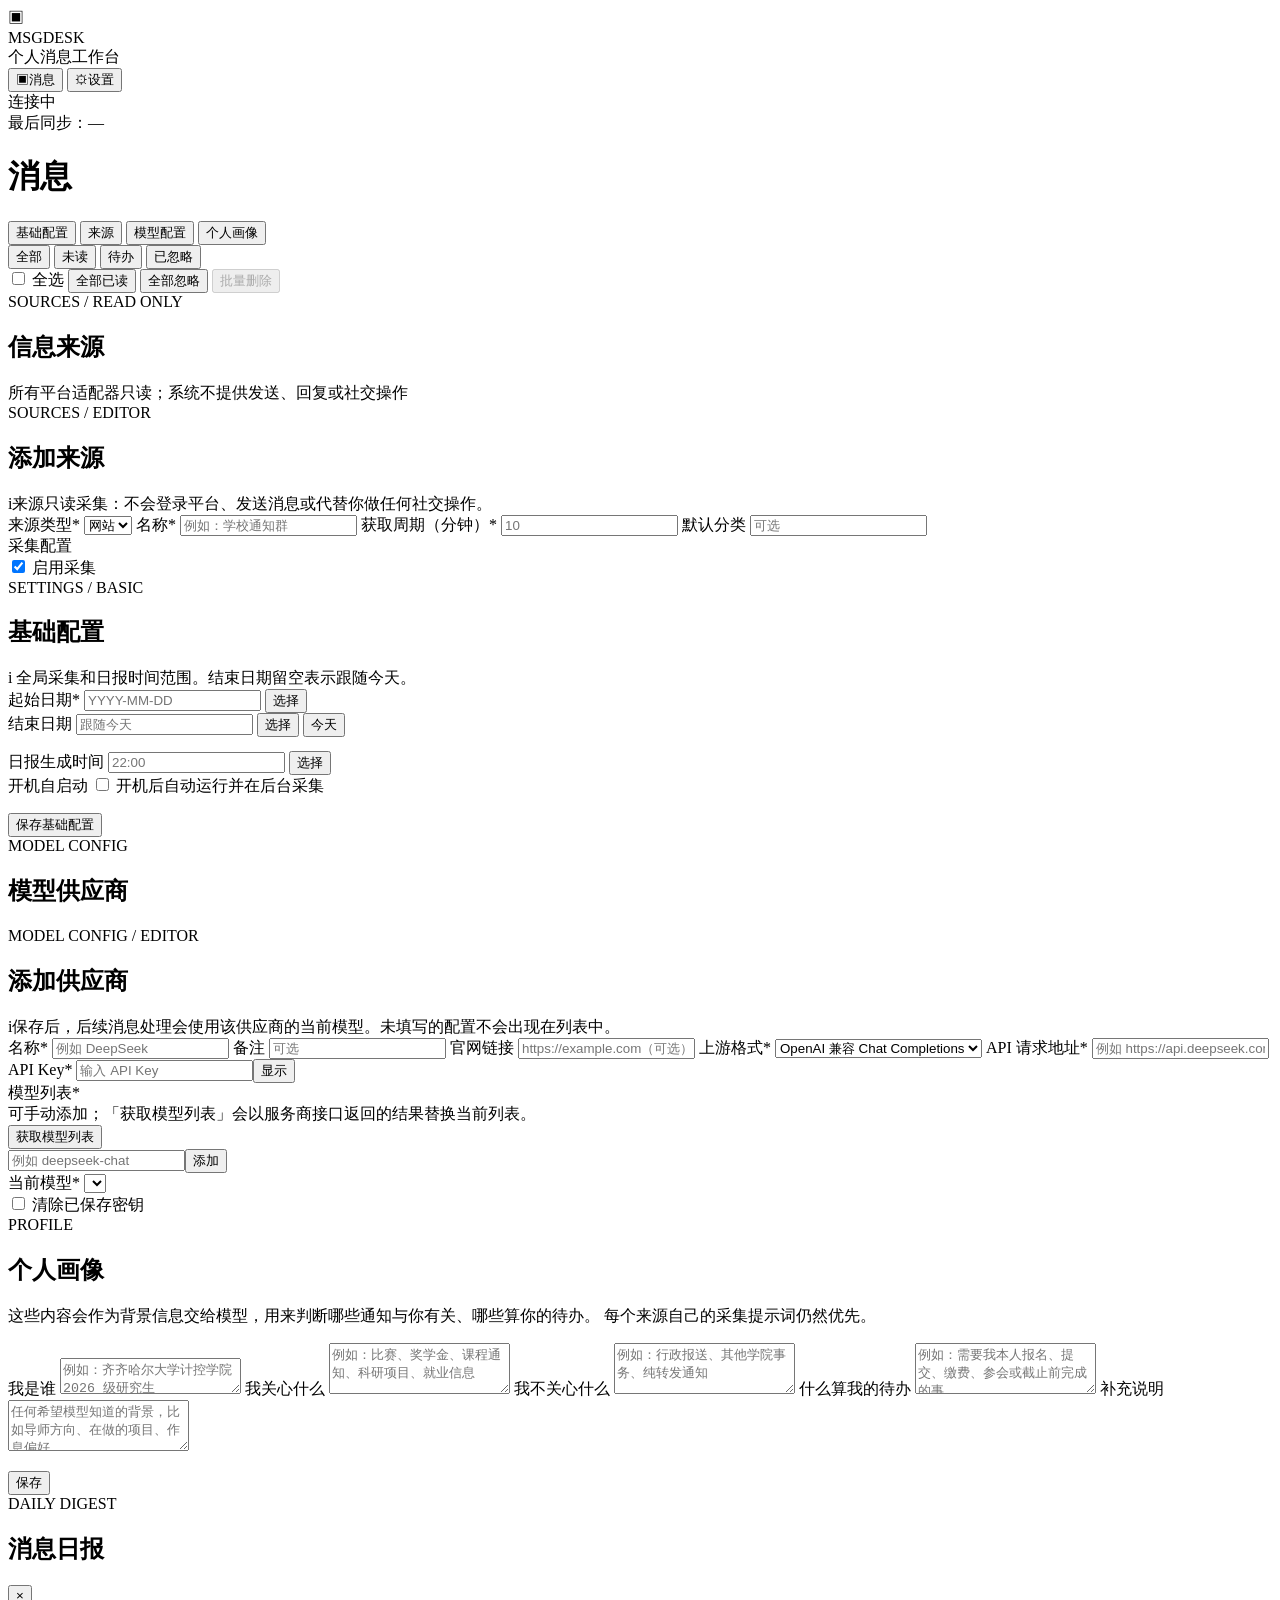
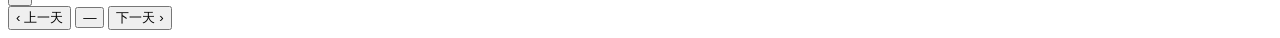
==== msgdesk/api/static/index.html @ 95bcf04c "fix: 基础配置空白区域不再误触发日期面板" ====
<!doctype html>
<html lang="zh-CN">
<head>
<meta charset="utf-8">
<meta name="viewport" content="width=device-width, initial-scale=1">
<title>MSGDESK · 个人消息工作台</title>
  <link rel="stylesheet" href="/app.css">
</head>
<body>
<div class="app">
  <aside class="sidebar">
    <div class="brand">
      <div class="brand-mark">▣</div>
      <div>
        <div class="brand-name">MSGDESK</div>
        <div class="brand-sub">个人消息工作台</div>
      </div>
    </div>
    <nav class="nav">
      <button class="nav-item active" data-view="messages" onclick="showView('messages')">
        <span class="nav-icon">▣</span><span>消息</span><span class="nav-count" id="navUnread"></span>
      </button>
      <button class="nav-item" data-view="settings" onclick="showView('settings')">
        <span class="nav-icon">⚙</span><span>设置</span>
      </button>
    </nav>
    <div class="sidebar-foot">
      <div class="service-line"><span class="dot" id="serviceDot"></span><span id="serviceText">连接中</span></div>
      <div class="tiny">最后同步：<span id="lastSync">—</span></div>
    </div>
  </aside>

  <main class="main">
    <header class="topbar">
      <div class="title-wrap">
        <h1 id="pageTitle">消息</h1>
        <span class="page-meta" id="pageMeta"></span>
      </div>
      <div class="top-actions" id="topActions"></div>
    </header>

    <div class="content">
      <div class="settings-tabs" id="settingsTabs">
        <button class="btn tiny" data-settings-tab="basic" onclick="showView('basic')">基础配置</button>
        <button class="btn tiny" data-settings-tab="sources" onclick="showView('sources')">来源</button>
        <button class="btn tiny" data-settings-tab="model" onclick="showView('model')">模型配置</button>
        <button class="btn tiny" data-settings-tab="profile" onclick="showView('profile')">个人画像</button>
      </div>

      <section class="view active" id="view-messages">
        <div class="filters-bar">
          <div class="chips" id="messageFilters">
            <button class="chip active" data-filter="all" onclick="setFilter('all')">全部</button>
            <button class="chip" data-filter="unread" onclick="setFilter('unread')">未读</button>
            <button class="chip" data-filter="todo" onclick="setFilter('todo')">待办</button>
            <button class="chip" data-filter="ignored" onclick="setFilter('ignored')">已忽略</button>
          </div>
          <div class="batch-actions">
            <label class="check"><input type="checkbox" id="selectAll" onchange="toggleSelectAll(this.checked)"> 全选</label>
            <button class="btn tiny" onclick="markAllRead()">全部已读</button>
            <button class="btn tiny" onclick="askIgnoreAll()">全部忽略</button>
            <button class="btn tiny danger" id="batchDeleteBtn" disabled onclick="askBatchDelete()">批量删除</button>
          </div>
        </div>
        <div id="messageList" class="list-wrap"></div>
      </section>

      <section class="view" id="view-sources">
        <div class="panel model-list-page" id="sourceListPage">
          <div class="panel-head">
            <div>
              <div class="eyebrow">SOURCES / READ ONLY</div>
              <h2>信息来源</h2>
            </div>
            <span class="muted small">所有平台适配器只读；系统不提供发送、回复或社交操作</span>
          </div>
          <div class="chips" id="sourceFilters"></div>
          <div id="sourceList" class="model-list"></div>
        </div>

        <form class="panel model-editor" id="sourceEditor" onsubmit="saveSourceForm(event)">
          <div class="model-editor-head">
            <div>
              <div class="eyebrow">SOURCES / EDITOR</div>
              <h2 id="sourceEditorTitle">添加来源</h2>
            </div>
          </div>
          <div class="model-callout"><span class="model-callout-icon">i</span><span>来源只读采集：不会登录平台、发送消息或代替你做任何社交操作。</span></div>
          <div class="model-provider-grid">
            <label class="field"><span class="field-title">来源类型<span class="required">*</span></span>
              <select id="srcType" onchange="renderSourceConfigFields(this.value, state.sourceFormConfig)">
                <option value="ai_web">网站</option>
                <option value="qq_onebot">QQ</option>
              </select>
            </label>
            <label class="field"><span class="field-title">名称<span class="required">*</span></span>
              <input id="srcName" placeholder="例如：学校通知群">
            </label>
            <label class="field field-half"><span class="field-title">获取周期（分钟）<span class="required">*</span></span>
              <input id="srcInterval" type="number" min="1" placeholder="10">
            </label>
            <label class="field field-half"><span class="field-title">默认分类</span>
              <input id="srcCategory" placeholder="可选">
            </label>
          </div>
          <div class="model-list-section">
            <div class="field-label">采集配置</div>
            <div id="sourceConfigFields"></div>
          </div>
          <div class="model-form-actions">
            <label class="check"><input type="checkbox" id="srcEnabled" checked> 启用采集</label>
          </div>
        </form>
      </section>

      <section class="view" id="view-basic">
        <div class="panel">
          <div class="panel-head">
            <div>
              <div class="eyebrow">SETTINGS / BASIC</div>
              <h2>基础配置</h2>
            </div>
          </div>
          <div class="model-callout">
            <span class="model-callout-icon">i</span>
            <span>全局采集和日报时间范围。结束日期留空表示跟随今天。</span>
          </div>
          <div class="form-grid">
            <div class="field">
              <span class="field-title">起始日期<span class="required">*</span></span>
              <span class="date-row">
                <input id="rangeStart" readonly placeholder="YYYY-MM-DD" onclick="pickRangeStart()">
                <button type="button" class="btn tiny" onclick="pickRangeStart()">选择</button>
              </span>
            </div>
            <div class="field">
              <span class="field-title">结束日期</span>
              <span class="date-row">
                <input id="rangeEnd" readonly placeholder="跟随今天" onclick="pickRangeEnd()">
                <button type="button" class="btn tiny" onclick="pickRangeEnd()">选择</button>
                <button type="button" class="btn tiny" onclick="clearRangeEnd()" title="结束日期跟随今天">今天</button>
              </span>
            </div>
          </div>
          <div class="form-grid" style="margin-top:14px">
            <div class="field">
              <span class="field-title">日报生成时间</span>
              <span class="date-row">
                <input id="digestTime" readonly placeholder="22:00" onclick="pickDigestTime()">
                <button type="button" class="btn tiny" onclick="pickDigestTime()">选择</button>
              </span>
            </div>
            <label class="field">
              <span class="field-title">开机自启动</span>
              <label class="check"><input type="checkbox" id="autostartEnabled"> 开机后自动运行并在后台采集</label>
            </label>
          </div>
          <div class="row" style="margin-top:16px;gap:10px;align-items:center">
            <button class="btn primary" onclick="saveRange()">保存基础配置</button>
            <span class="muted tiny" id="rangeStatus"></span>
          </div>
        </div>
      </section>

      <section class="view" id="view-model">
        <div class="panel model-list-page" id="modelListPage">
          <div class="panel-head">
            <div>
              <div class="eyebrow">MODEL CONFIG</div>
              <h2>模型供应商</h2>
            </div>
          </div>
          <div id="modelProviderList" class="model-list"></div>
        </div>

        <form class="panel model-editor" id="modelEditor" onsubmit="saveModel(event)">
          <div class="model-editor-head">
            <div>
              <div class="eyebrow">MODEL CONFIG / EDITOR</div>
              <h2 id="modelEditorTitle">添加供应商</h2>
            </div>
          </div>
          <div class="model-callout"><span class="model-callout-icon">i</span><span>保存后，后续消息处理会使用该供应商的当前模型。未填写的配置不会出现在列表中。</span></div>
          <div class="model-provider-grid">
            <label class="field"><span class="field-title">名称<span class="required">*</span></span>
              <input id="modelDisplayName" placeholder="例如 DeepSeek">
            </label>
            <label class="field"><span class="field-title">备注</span>
              <input id="modelNote" placeholder="可选">
            </label>
            <label class="field field-wide"><span class="field-title">官网链接</span>
              <input id="modelOfficialUrl" placeholder="https://example.com（可选）">
            </label>
            <label class="field"><span class="field-title">上游格式<span class="required">*</span></span>
              <select id="modelProtocol">
                <option value="chat_completions">OpenAI 兼容 Chat Completions</option>
              </select>
            </label>
            <label class="field"><span class="field-title">API 请求地址<span class="required">*</span></span>
              <input id="modelBaseUrl" placeholder="例如 https://api.deepseek.com/v1">
            </label>
            <label class="field field-wide"><span class="field-title">API Key<span class="required">*</span></span>
              <span class="input-with-action"><input id="modelKey" type="password" autocomplete="off" placeholder="输入 API Key"><button type="button" class="btn tiny" onclick="toggleModelKey()">显示</button></span>
              <span class="model-key-hint" id="modelKeyHint"></span>
            </label>
          </div>
          <div class="model-list-section">
            <div class="model-list-head"><div><div class="field-label">模型列表<span class="required">*</span></div><div class="muted tiny">可手动添加；「获取模型列表」会以服务商接口返回的结果替换当前列表。</div></div><button type="button" class="btn tiny" data-action="fetch-models" onclick="fetchModelList()">获取模型列表</button></div>
            <div class="model-list-editor"><input id="modelListInput" placeholder="例如 deepseek-chat"><button type="button" class="btn tiny" onclick="addModelFromInput()">添加</button></div>
            <div id="modelListTags" class="model-tags"></div>
            <label class="field current-model-field"><span class="field-title">当前模型<span class="required">*</span></span>
              <select id="modelName" onchange="renderModelList(this.value)"></select>
            </label>
          </div>
          <div class="model-form-actions">
            <label class="check"><input type="checkbox" id="modelClearKey"> 清除已保存密钥</label>
          </div>
        </form>
      </section>

      <section class="view" id="view-profile">
        <div class="panel">
          <div class="panel-head">
            <div>
              <div class="eyebrow">PROFILE</div>
              <h2>个人画像</h2>
            </div>
          </div>
          <p class="muted small" style="margin:0 0 16px">
            这些内容会作为背景信息交给模型，用来判断哪些通知与你有关、哪些算你的待办。
            每个来源自己的采集提示词仍然优先。
          </p>
          <label class="field">
            <span class="field-title">我是谁</span>
            <textarea id="profileIdentity" rows="2" placeholder="例如：齐齐哈尔大学计控学院 2026 级研究生"></textarea>
          </label>
          <label class="field">
            <span class="field-title">我关心什么</span>
            <textarea id="profileInterests" rows="3" placeholder="例如：比赛、奖学金、课程通知、科研项目、就业信息"></textarea>
          </label>
          <label class="field">
            <span class="field-title">我不关心什么</span>
            <textarea id="profileIgnore" rows="3" placeholder="例如：行政报送、其他学院事务、纯转发通知"></textarea>
          </label>
          <label class="field">
            <span class="field-title">什么算我的待办</span>
            <textarea id="profileTodoRule" rows="3" placeholder="例如：需要我本人报名、提交、缴费、参会或截止前完成的事"></textarea>
          </label>
          <label class="field">
            <span class="field-title">补充说明</span>
            <textarea id="profileNotes" rows="3" placeholder="任何希望模型知道的背景，比如导师方向、在做的项目、作息偏好"></textarea>
          </label>
          <div class="row" style="margin-top:16px;gap:8px">
            <button class="btn primary" onclick="saveProfile()">保存</button>
            <span class="muted tiny" id="profileStatus"></span>
          </div>
        </div>
      </section>
    </div>
  </main>
</div>

<div class="drawer-mask" id="drawerMask" onclick="closeDigest()"></div>
<aside class="digest-drawer" id="digestDrawer" aria-hidden="true">
  <div class="drawer-head">
    <div>
      <div class="eyebrow">DAILY DIGEST</div>
      <h2 id="digestTitle">消息日报</h2>
    </div>
    <button class="icon-btn" onclick="closeDigest()" aria-label="关闭日报">×</button>
  </div>
  <div class="drawer-tools">
    <button type="button" class="btn tiny" id="digestPrevDay" onclick="shiftDigestDay(-1)">‹ 上一天</button>
    <button type="button" class="btn tiny" id="digestDate" onclick="pickDigestDate()">—</button>
    <button type="button" class="btn tiny" id="digestNextDay" onclick="shiftDigestDay(1)">下一天 ›</button>
  </div>
  <div class="drawer-body" id="digestBody"></div>
</aside>

<div class="modal-mask" id="modalMask" onclick="if(event.target===this)closeModal()">
  <div class="modal" id="modal"></div>
</div>
<div class="toast" id="toast"></div>
<div class="top-notice-stack" id="topNotice" aria-live="polite"></div>

<script src="/app.js" defer></script>
</body>
</html>
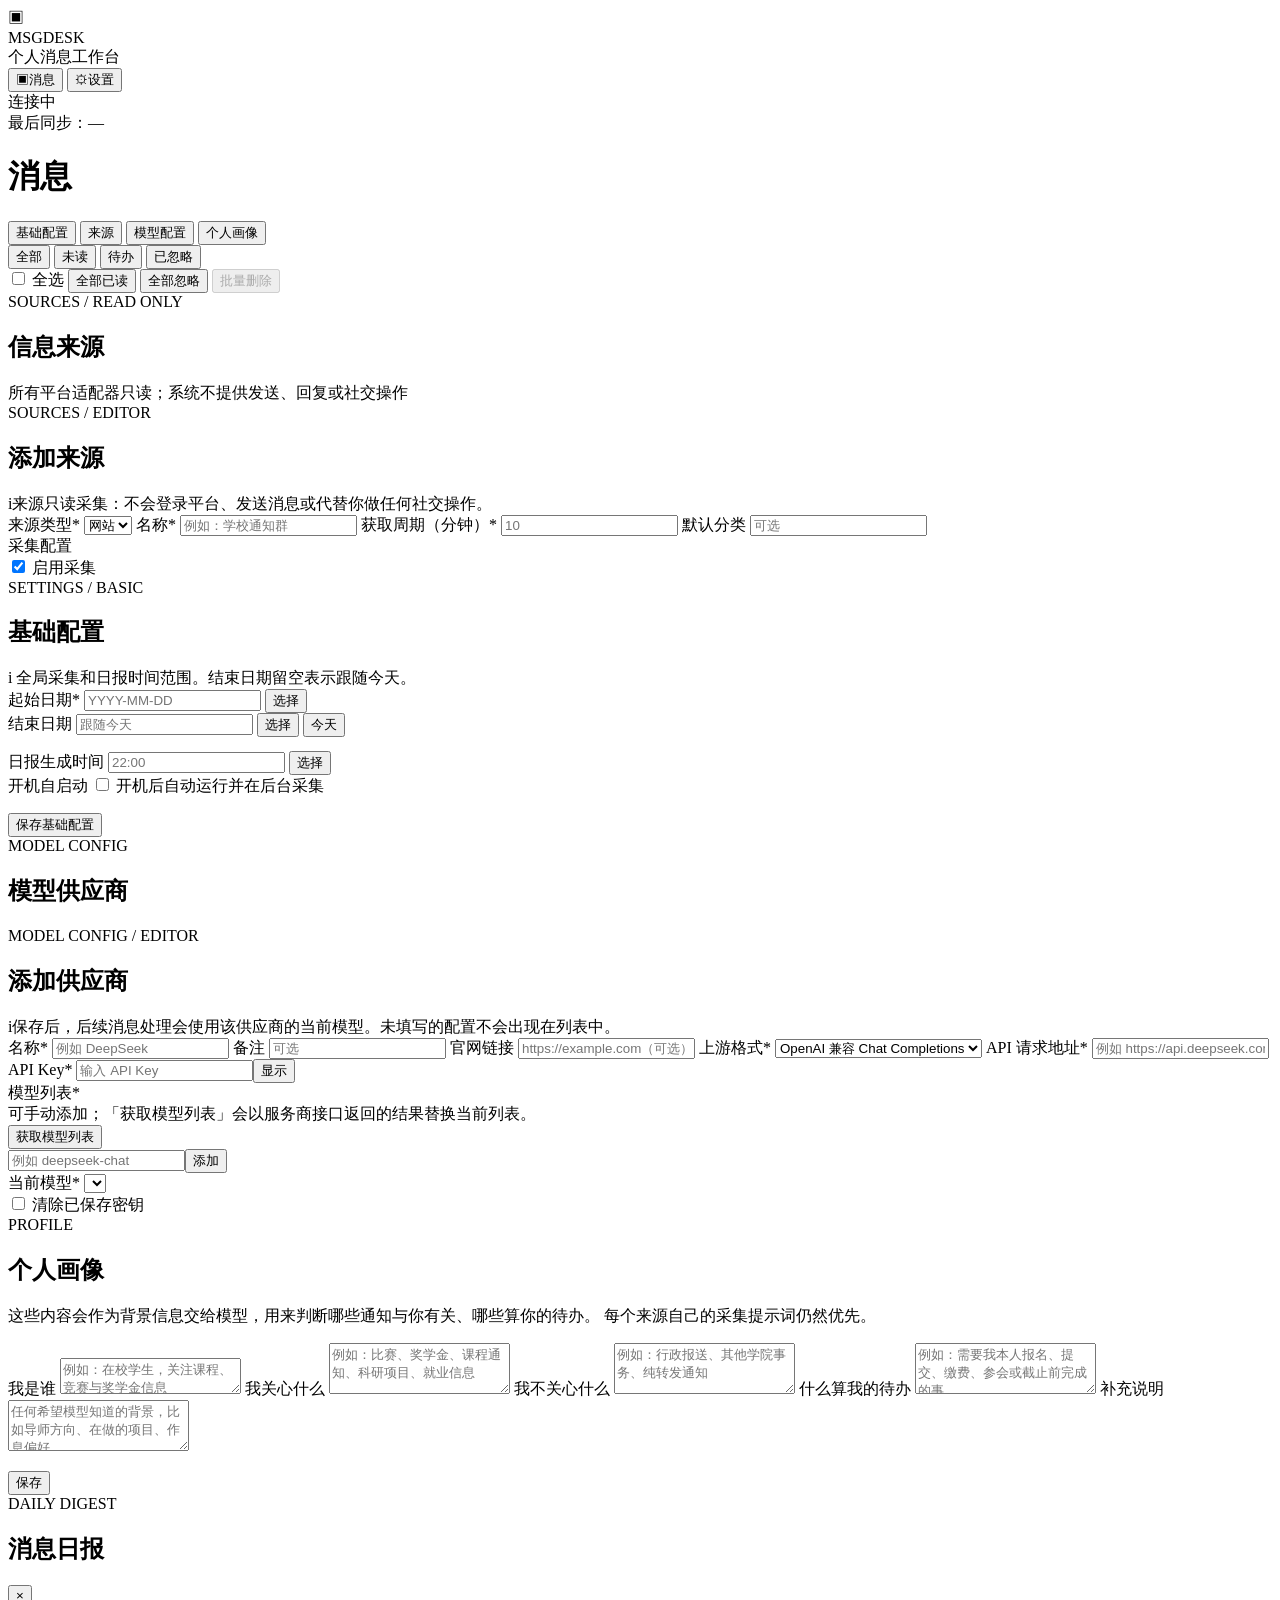
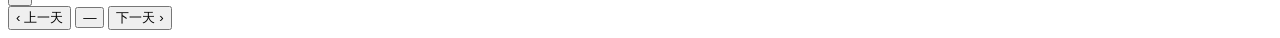
==== commit 7e80ab9a: "fix: 统一使用网站表述并移除示例中的学校信息" ====
--- a/msgdesk/api/static/index.html
+++ b/msgdesk/api/static/index.html
@@ -150,10 +150,10 @@
                 <button type="button" class="btn tiny" onclick="pickDigestTime()">选择</button>
               </span>
             </div>
-            <label class="field">
+            <div class="field">
               <span class="field-title">开机自启动</span>
               <label class="check"><input type="checkbox" id="autostartEnabled"> 开机后自动运行并在后台采集</label>
-            </label>
+            </div>
           </div>
           <div class="row" style="margin-top:16px;gap:10px;align-items:center">
             <button class="btn primary" onclick="saveRange()">保存基础配置</button>
@@ -232,7 +232,7 @@
           </p>
           <label class="field">
             <span class="field-title">我是谁</span>
-            <textarea id="profileIdentity" rows="2" placeholder="例如：齐齐哈尔大学计控学院 2026 级研究生"></textarea>
+            <textarea id="profileIdentity" rows="2" placeholder="例如：在校学生，关注课程、竞赛与奖学金信息"></textarea>
           </label>
           <label class="field">
             <span class="field-title">我关心什么</span>
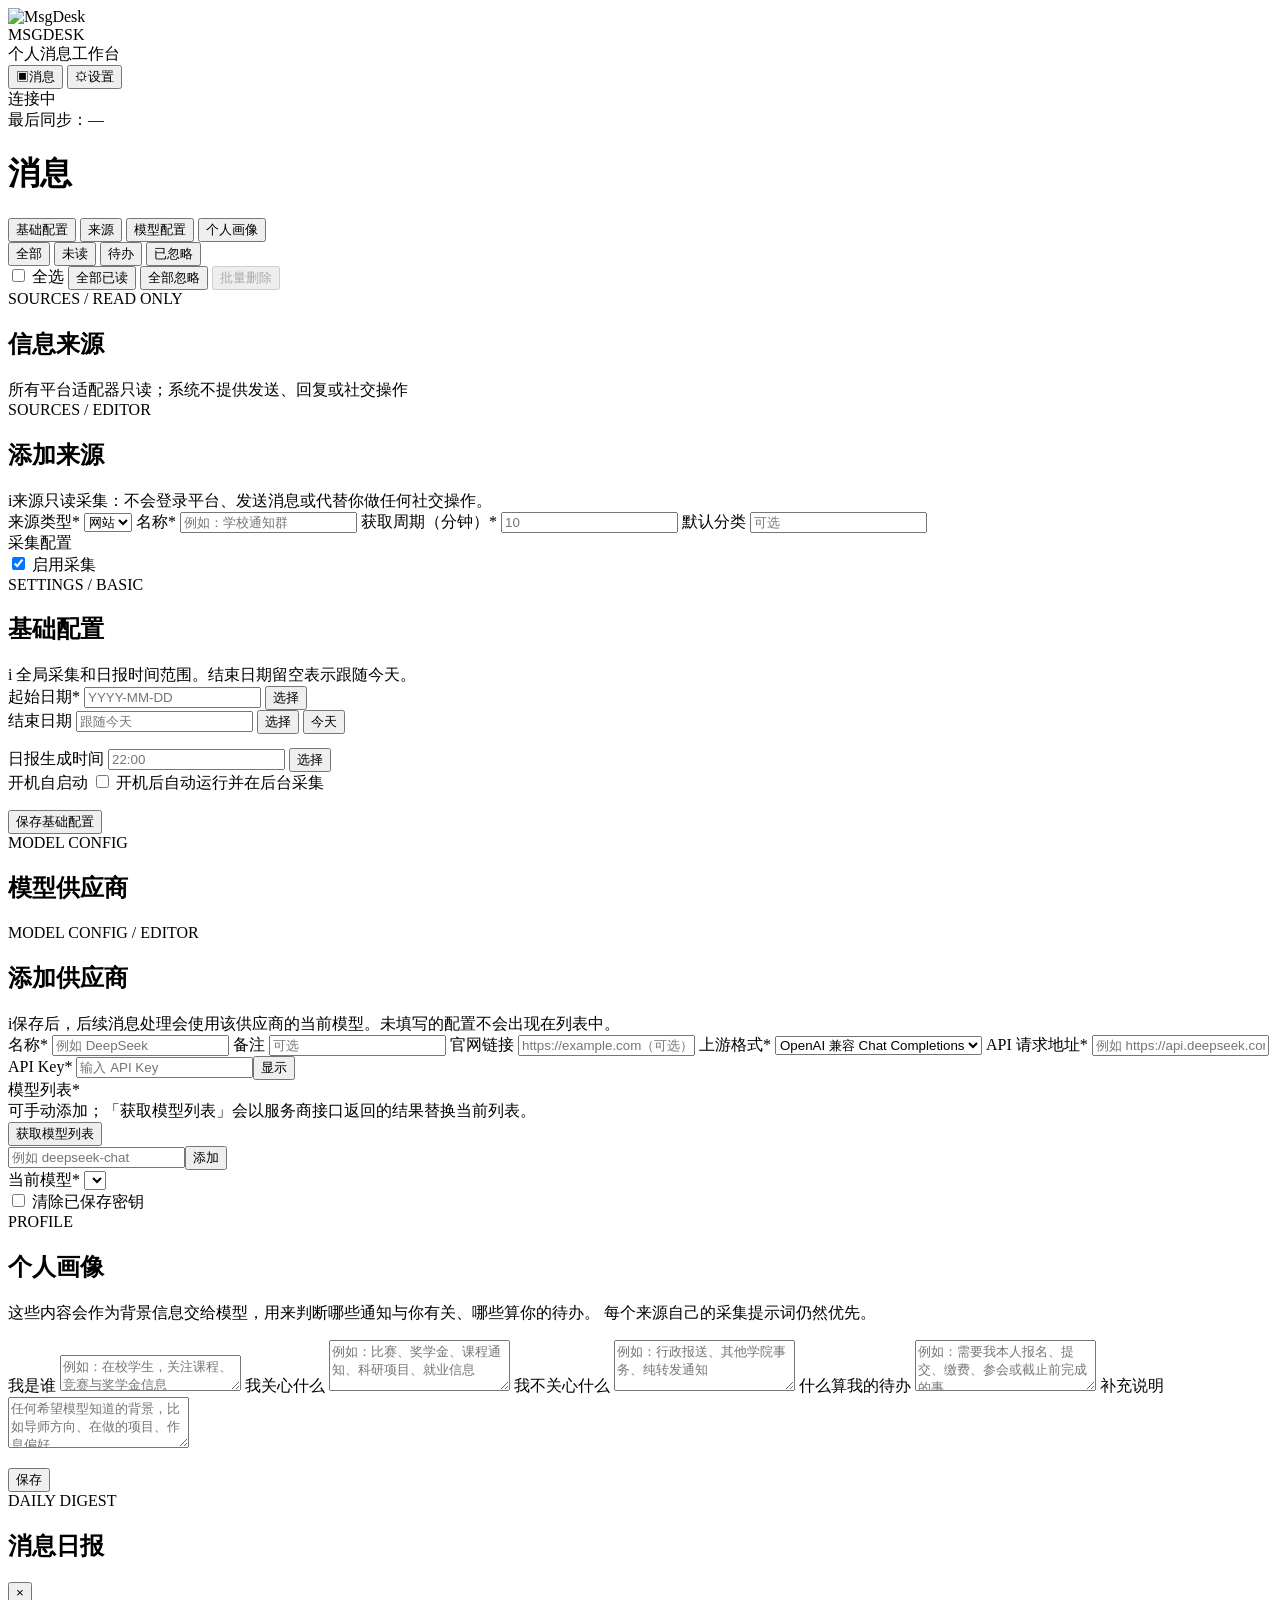
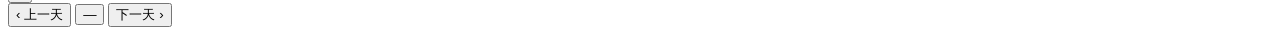
==== commit 3f3ed945: "feat: 界面顶部与窗口统一使用 MsgDesk 图标" ====
--- a/msgdesk/api/static/index.html
+++ b/msgdesk/api/static/index.html
@@ -3,14 +3,15 @@
 <head>
 <meta charset="utf-8">
 <meta name="viewport" content="width=device-width, initial-scale=1">
-<title>MSGDESK · 个人消息工作台</title>
+<title>MsgDesk</title>
+  <link rel="icon" href="/favicon.ico">
   <link rel="stylesheet" href="/app.css">
 </head>
 <body>
 <div class="app">
   <aside class="sidebar">
     <div class="brand">
-      <div class="brand-mark">▣</div>
+      <img class="brand-mark" src="/brand.png" alt="MsgDesk">
       <div>
         <div class="brand-name">MSGDESK</div>
         <div class="brand-sub">个人消息工作台</div>
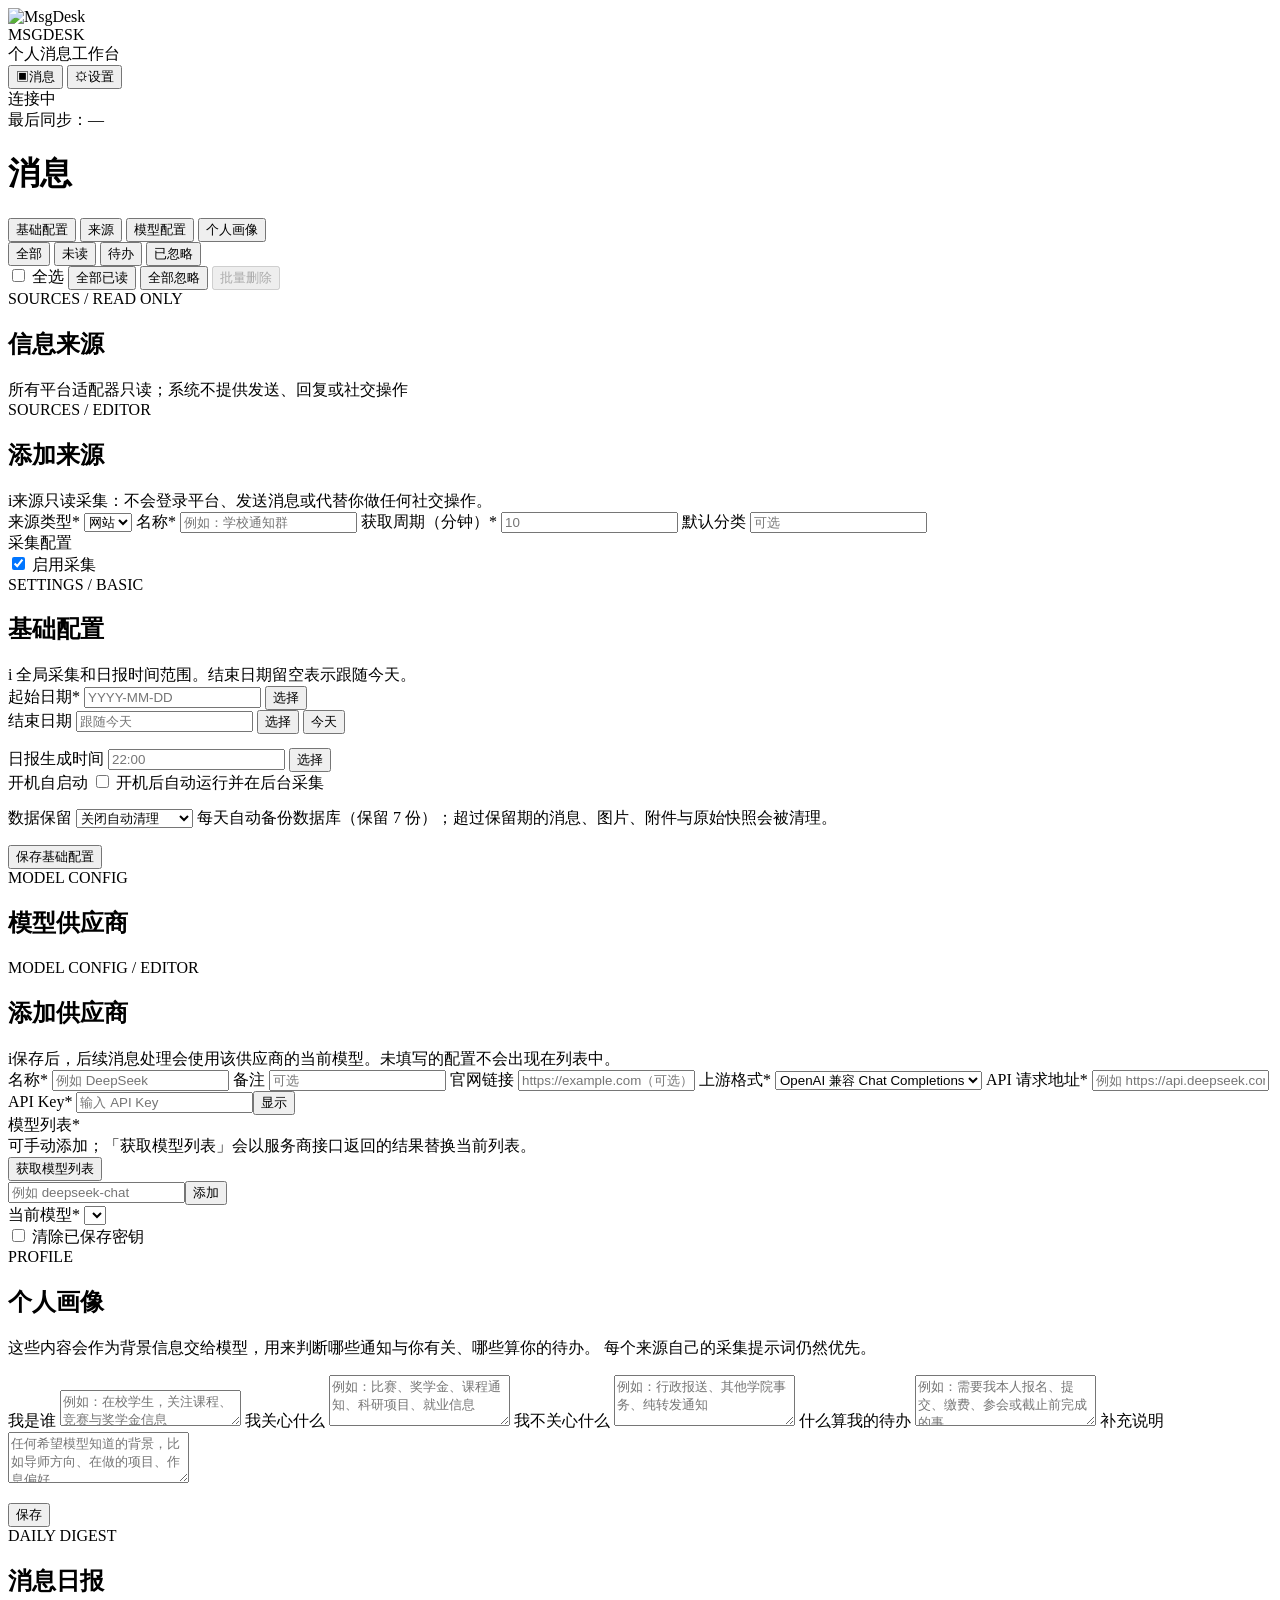
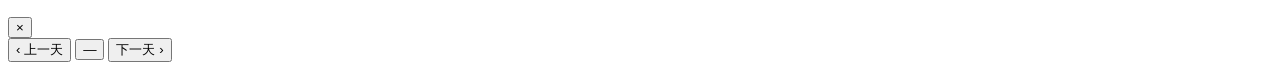
==== commit 8af68a37: "feat: 自动备份数据库并支持按保留期清理数据" ====
--- a/msgdesk/api/static/index.html
+++ b/msgdesk/api/static/index.html
@@ -156,6 +156,20 @@
               <label class="check"><input type="checkbox" id="autostartEnabled"> 开机后自动运行并在后台采集</label>
             </div>
           </div>
+          <div class="form-grid" style="margin-top:14px">
+            <div class="field">
+              <span class="field-title">数据保留</span>
+              <select id="retentionDays">
+                <option value="0">关闭自动清理</option>
+                <option value="30">保留最近 30 天</option>
+                <option value="60">保留最近 60 天</option>
+                <option value="90">保留最近 90 天</option>
+                <option value="180">保留最近 180 天</option>
+                <option value="365">保留最近 365 天</option>
+              </select>
+              <span class="muted tiny">每天自动备份数据库（保留 7 份）；超过保留期的消息、图片、附件与原始快照会被清理。</span>
+            </div>
+          </div>
           <div class="row" style="margin-top:16px;gap:10px;align-items:center">
             <button class="btn primary" onclick="saveRange()">保存基础配置</button>
             <span class="muted tiny" id="rangeStatus"></span>
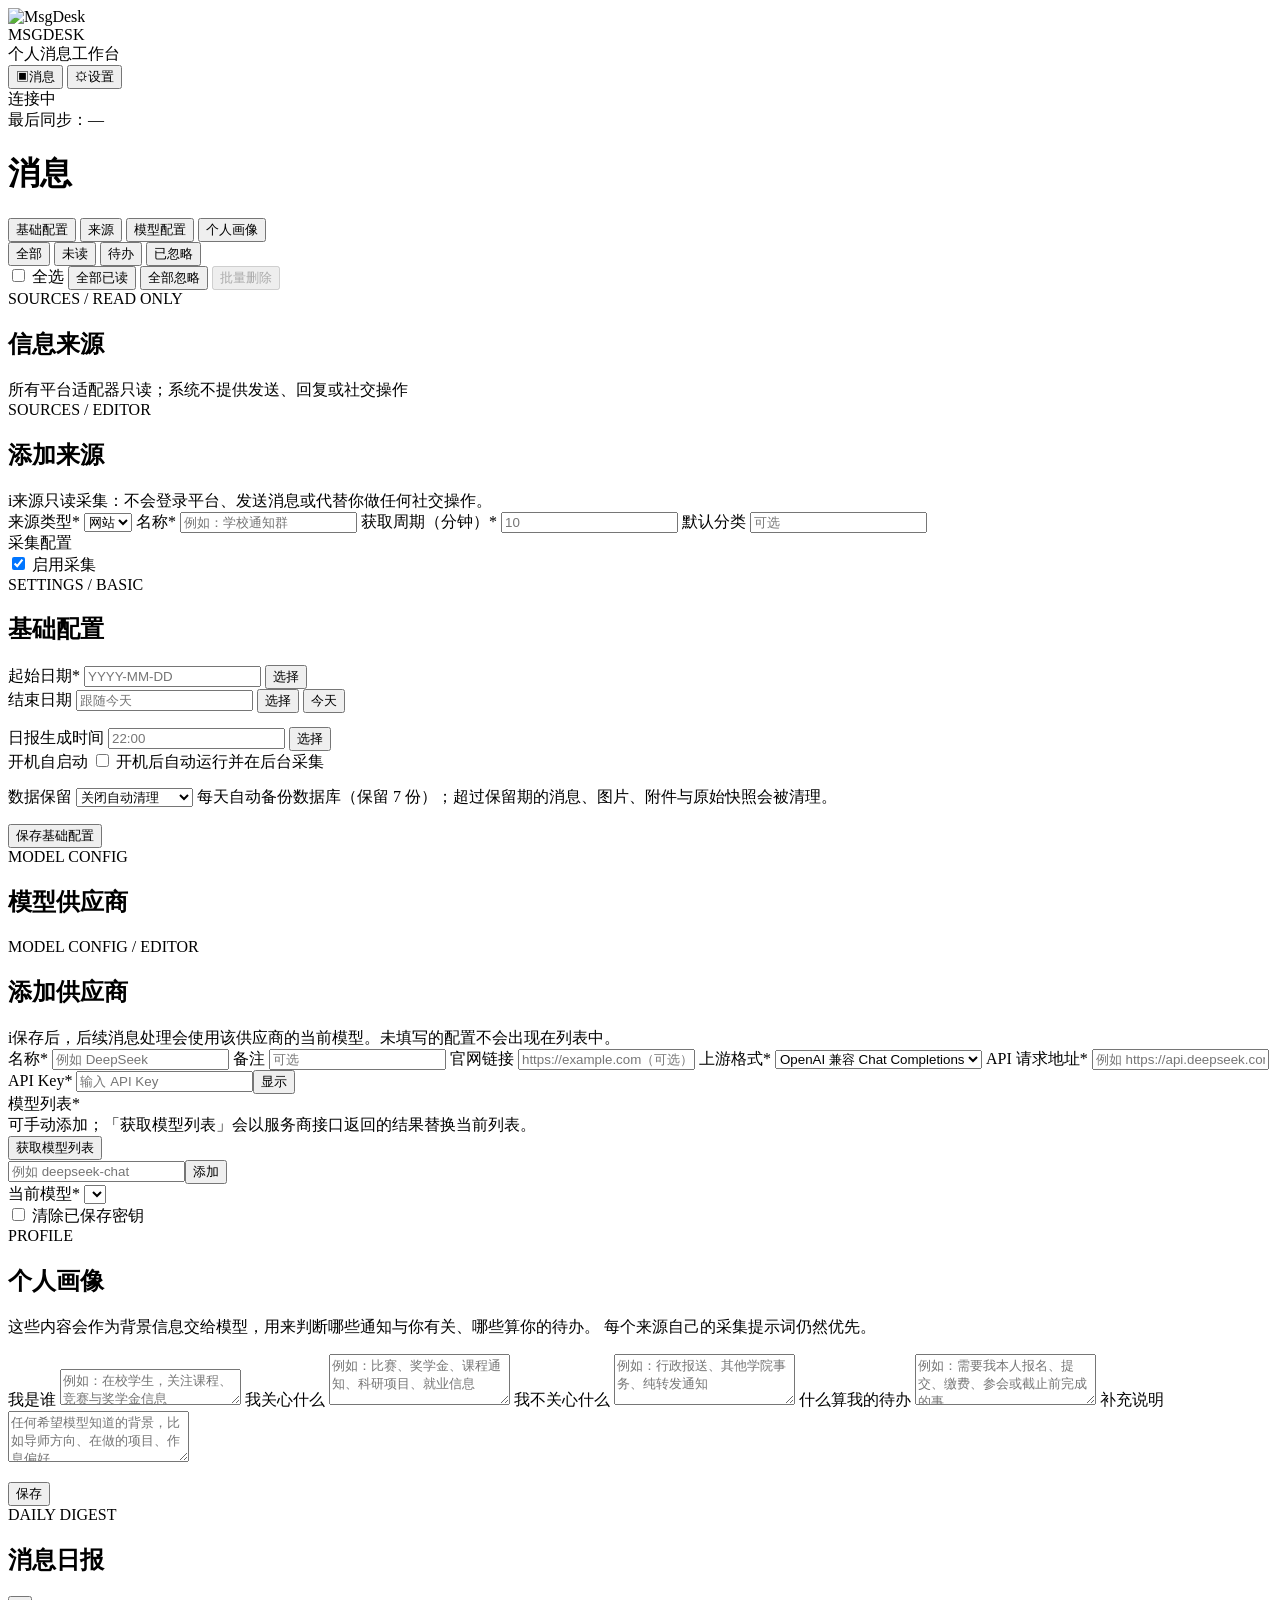
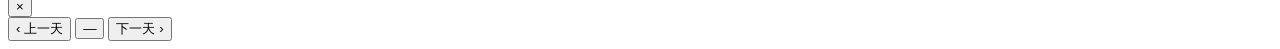
==== commit 52c8054b: "style: 移除基础配置顶部说明条" ====
--- a/msgdesk/api/static/index.html
+++ b/msgdesk/api/static/index.html
@@ -122,10 +122,6 @@
               <h2>基础配置</h2>
             </div>
           </div>
-          <div class="model-callout">
-            <span class="model-callout-icon">i</span>
-            <span>全局采集和日报时间范围。结束日期留空表示跟随今天。</span>
-          </div>
           <div class="form-grid">
             <div class="field">
               <span class="field-title">起始日期<span class="required">*</span></span>
@@ -143,6 +139,7 @@
               </span>
             </div>
           </div>
+          <div class="config-divider"></div>
           <div class="form-grid" style="margin-top:14px">
             <div class="field">
               <span class="field-title">日报生成时间</span>
@@ -156,6 +153,7 @@
               <label class="check"><input type="checkbox" id="autostartEnabled"> 开机后自动运行并在后台采集</label>
             </div>
           </div>
+          <div class="config-divider"></div>
           <div class="form-grid" style="margin-top:14px">
             <div class="field">
               <span class="field-title">数据保留</span>
@@ -170,6 +168,7 @@
               <span class="muted tiny">每天自动备份数据库（保留 7 份）；超过保留期的消息、图片、附件与原始快照会被清理。</span>
             </div>
           </div>
+          <div class="config-divider"></div>
           <div class="row" style="margin-top:16px;gap:10px;align-items:center">
             <button class="btn primary" onclick="saveRange()">保存基础配置</button>
             <span class="muted tiny" id="rangeStatus"></span>
